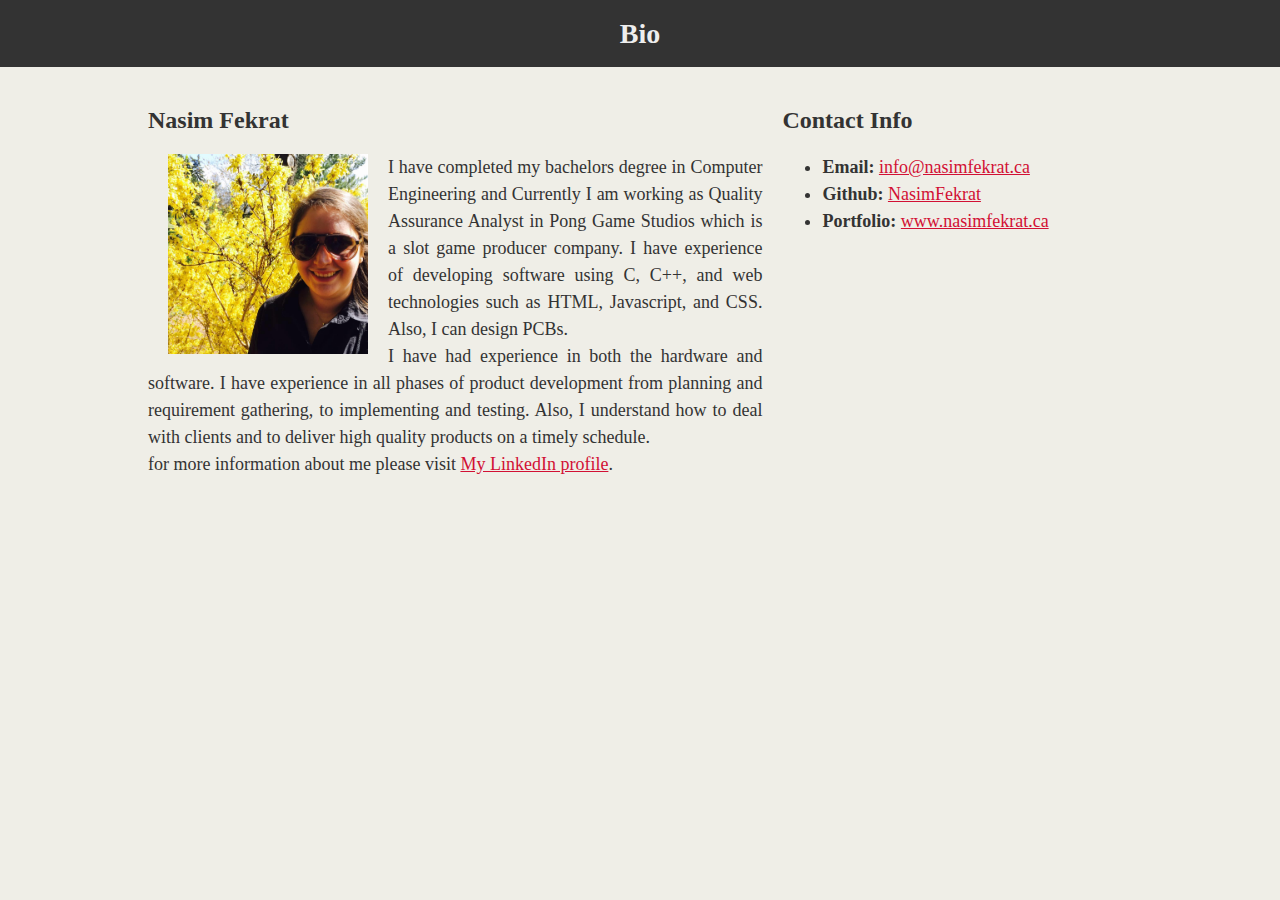
==== index.html @ df6942c9 "Updated URL" ====
<!-- Relative Paths Assignment 1 -->
<!DOCTYPE html>
<html lang="en-us">

<head>
  <meta charset="UTF-8">
  <title>Biography</title>

  <!-- Fill in the href to the CSS such that this HTML file can access the CSS. -->
  <!-- Don't move the HTML or CSS file. Use Relative Linking -->
  <link rel="stylesheet" type="text/css" href="style.css">
</head>

<body>
  <header>
    <h1>Bio</h1>
  </header>

  <div class="container">

    <section id="main-bio">

      <h2>Nasim Fekrat</h2>

      <img id="bio-image" src="Nasim.jpg" alt="Nasim Fekrat">

      <p>
        I have completed my bachelors degree in Computer Engineering and Currently I am working as Quality Assurance Analyst in Pong Game Studios which is a slot game producer company.  I have experience of developing software using C, C++, and web technologies such as HTML, Javascript, and CSS. Also, I can design PCBs.
        <br/>
        I have had experience in both the hardware and software.  I have experience in all phases of product development from planning and requirement gathering, to implementing and testing. Also, I understand how to deal with clients and to deliver high quality products on a timely schedule.
        <br/>
        for more information about me please visit <a href="https://ca.linkedin.com/in/nasim-fekrat ">My LinkedIn profile</a>.
      </p>
    </section>

    <section id="contact-info">
      <h2>Contact Info</h2>
      <ul>
        <li><strong>Email:</strong> <a href="mailto:info@nasimfekrat.ca">info@nasimfekrat.ca</a></li>
        <li><strong>Github:</strong> <a href="https://github.com/NasimFekrat">NasimFekrat</a></li>
        <li><strong>Portfolio:</strong> <a href="http://www.nasimfekrat.ca/">www.nasimfekrat.ca</a></li>
      </ul>
    </section>
  </div>

</body>

</html>
---- style.css ----
/*

Each of these CSS elements is associated with an HTML Element, Class, or ID.
Flip between this CSS file and the HTML to see how things line up.
Experiment with deleting lines of code from the CSS to see how it affects the webpage when you refresh in the browser.

*/

body {
  padding: 0;
  margin: 0;
  font-family: Georgia, "Times New Roman", Times, serif;
  font-size: 18px;
  line-height: 150%;
  color: #333;
  background: #efeee7;
}

header {
  background: #d21034;
}

h1 {
  padding: 20px 0;
  margin: 0;
  margin-bottom: 20px;
  font-size: 28px;
  color: #eee;
  text-align: center;
  background: #333;
}

h2 {
  font-size: 24px;
}

a {
  color: #d21034;
}

a:hover{
  color: #f8eb4c;
}

.container {
  width: 1024px;
  margin: 0 auto;
}
p{
  text-align: justify;
}

#main-bio,
#contact-info,
#bio-image {
  float: left;
  margin-left: 20px;
}

#main-bio {
  width: 60%;
}

#contact-info {
  width: 30%;
}

#bio-image {
  width: 200px;
  height: 200px;
  margin-right: 20px;
}
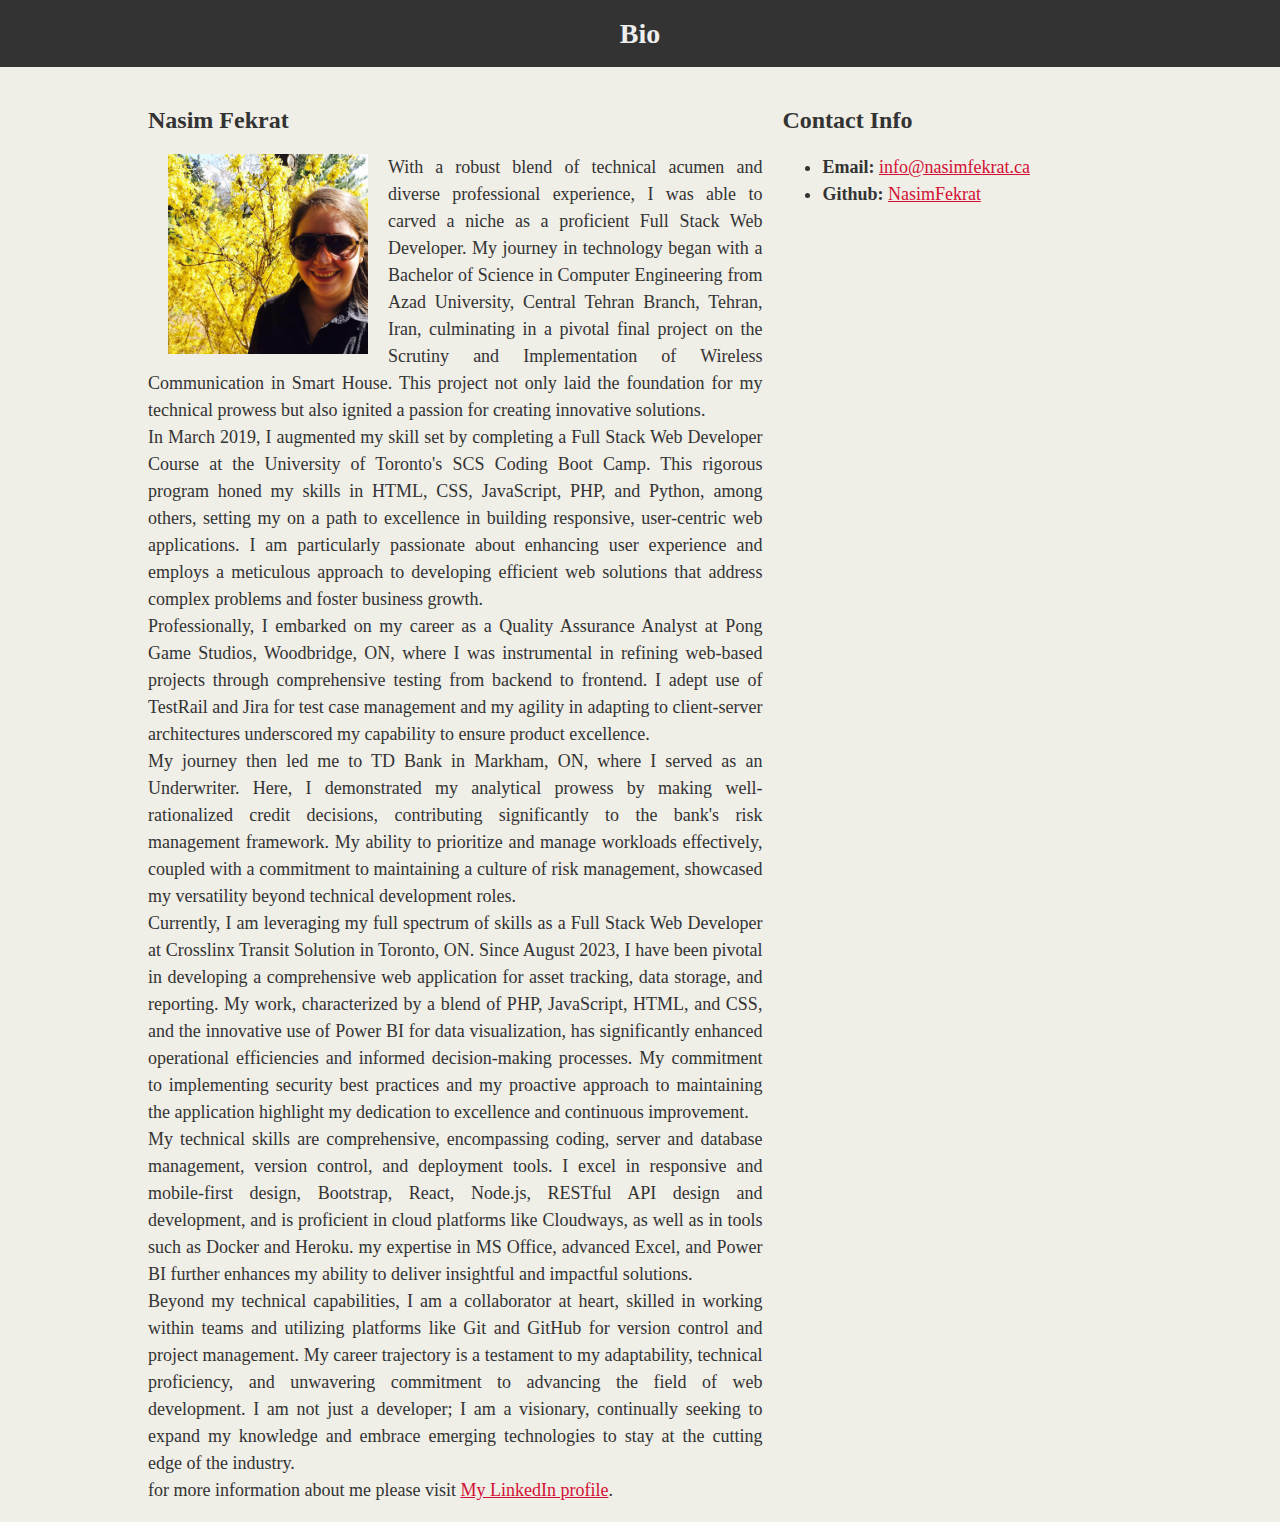
==== commit 729bed56: "Update index.html" ====
--- a/index.html
+++ b/index.html
@@ -25,9 +25,19 @@
       <img id="bio-image" src="Nasim.jpg" alt="Nasim Fekrat">
 
       <p>
-        I have completed my bachelors degree in Computer Engineering and Currently I am working as Quality Assurance Analyst in Pong Game Studios which is a slot game producer company.  I have experience of developing software using C, C++, and web technologies such as HTML, Javascript, and CSS. Also, I can design PCBs.
+        With a robust blend of technical acumen and diverse professional experience, I was able to carved a niche as a proficient Full Stack Web Developer. My journey in technology began with a Bachelor of Science in Computer Engineering from Azad University, Central Tehran Branch, Tehran, Iran, culminating in a pivotal final project on the Scrutiny and Implementation of Wireless Communication in Smart House. This project not only laid the foundation for my technical prowess but also ignited a passion for creating innovative solutions.
         <br/>
-        I have had experience in both the hardware and software.  I have experience in all phases of product development from planning and requirement gathering, to implementing and testing. Also, I understand how to deal with clients and to deliver high quality products on a timely schedule.
+        In March 2019, I augmented my skill set by completing a Full Stack Web Developer Course at the University of Toronto's SCS Coding Boot Camp. This rigorous program honed my skills in HTML, CSS, JavaScript, PHP, and Python, among others, setting my on a path to excellence in building responsive, user-centric web applications. I am particularly passionate about enhancing user experience and employs a meticulous approach to developing efficient web solutions that address complex problems and foster business growth.
+        <br/>
+        Professionally, I embarked on my career as a Quality Assurance Analyst at Pong Game Studios, Woodbridge, ON, where I was instrumental in refining web-based projects through comprehensive testing from backend to frontend. I adept use of TestRail and Jira for test case management and my agility in adapting to client-server architectures underscored my capability to ensure product excellence.
+        <br/>
+        My journey then led me to TD Bank in Markham, ON, where I served as an Underwriter. Here, I demonstrated my analytical prowess by making well-rationalized credit decisions, contributing significantly to the bank's risk management framework. My ability to prioritize and manage workloads effectively, coupled with a commitment to maintaining a culture of risk management, showcased my versatility beyond technical development roles.
+        <br/>
+        Currently, I am leveraging my full spectrum of skills as a Full Stack Web Developer at Crosslinx Transit Solution in Toronto, ON. Since August 2023, I have been pivotal in developing a comprehensive web application for asset tracking, data storage, and reporting. My work, characterized by a blend of PHP, JavaScript, HTML, and CSS, and the innovative use of Power BI for data visualization, has significantly enhanced operational efficiencies and informed decision-making processes. My commitment to implementing security best practices and my proactive approach to maintaining the application highlight my dedication to excellence and continuous improvement.
+        <br/>
+        My technical skills are comprehensive, encompassing coding, server and database management, version control, and deployment tools. I excel in responsive and mobile-first design, Bootstrap, React, Node.js, RESTful API design and development, and is proficient in cloud platforms like Cloudways, as well as in tools such as Docker and Heroku. my expertise in MS Office, advanced Excel, and Power BI further enhances my ability to deliver insightful and impactful solutions.
+        <br/>
+        Beyond my technical capabilities, I am a collaborator at heart, skilled in working within teams and utilizing platforms like Git and GitHub for version control and project management. My career trajectory is a testament to my adaptability, technical proficiency, and unwavering commitment to advancing the field of web development. I am not just a developer; I am a visionary, continually seeking to expand my knowledge and embrace emerging technologies to stay at the cutting edge of the industry.
         <br/>
         for more information about me please visit <a href="https://ca.linkedin.com/in/nasim-fekrat ">My LinkedIn profile</a>.
       </p>
@@ -38,11 +48,10 @@
       <ul>
         <li><strong>Email:</strong> <a href="mailto:info@nasimfekrat.ca">info@nasimfekrat.ca</a></li>
         <li><strong>Github:</strong> <a href="https://github.com/NasimFekrat">NasimFekrat</a></li>
-        <li><strong>Portfolio:</strong> <a href="http://www.nasimfekrat.ca/">www.nasimfekrat.ca</a></li>
       </ul>
     </section>
   </div>
 
 </body>
 
-</html>+</html>
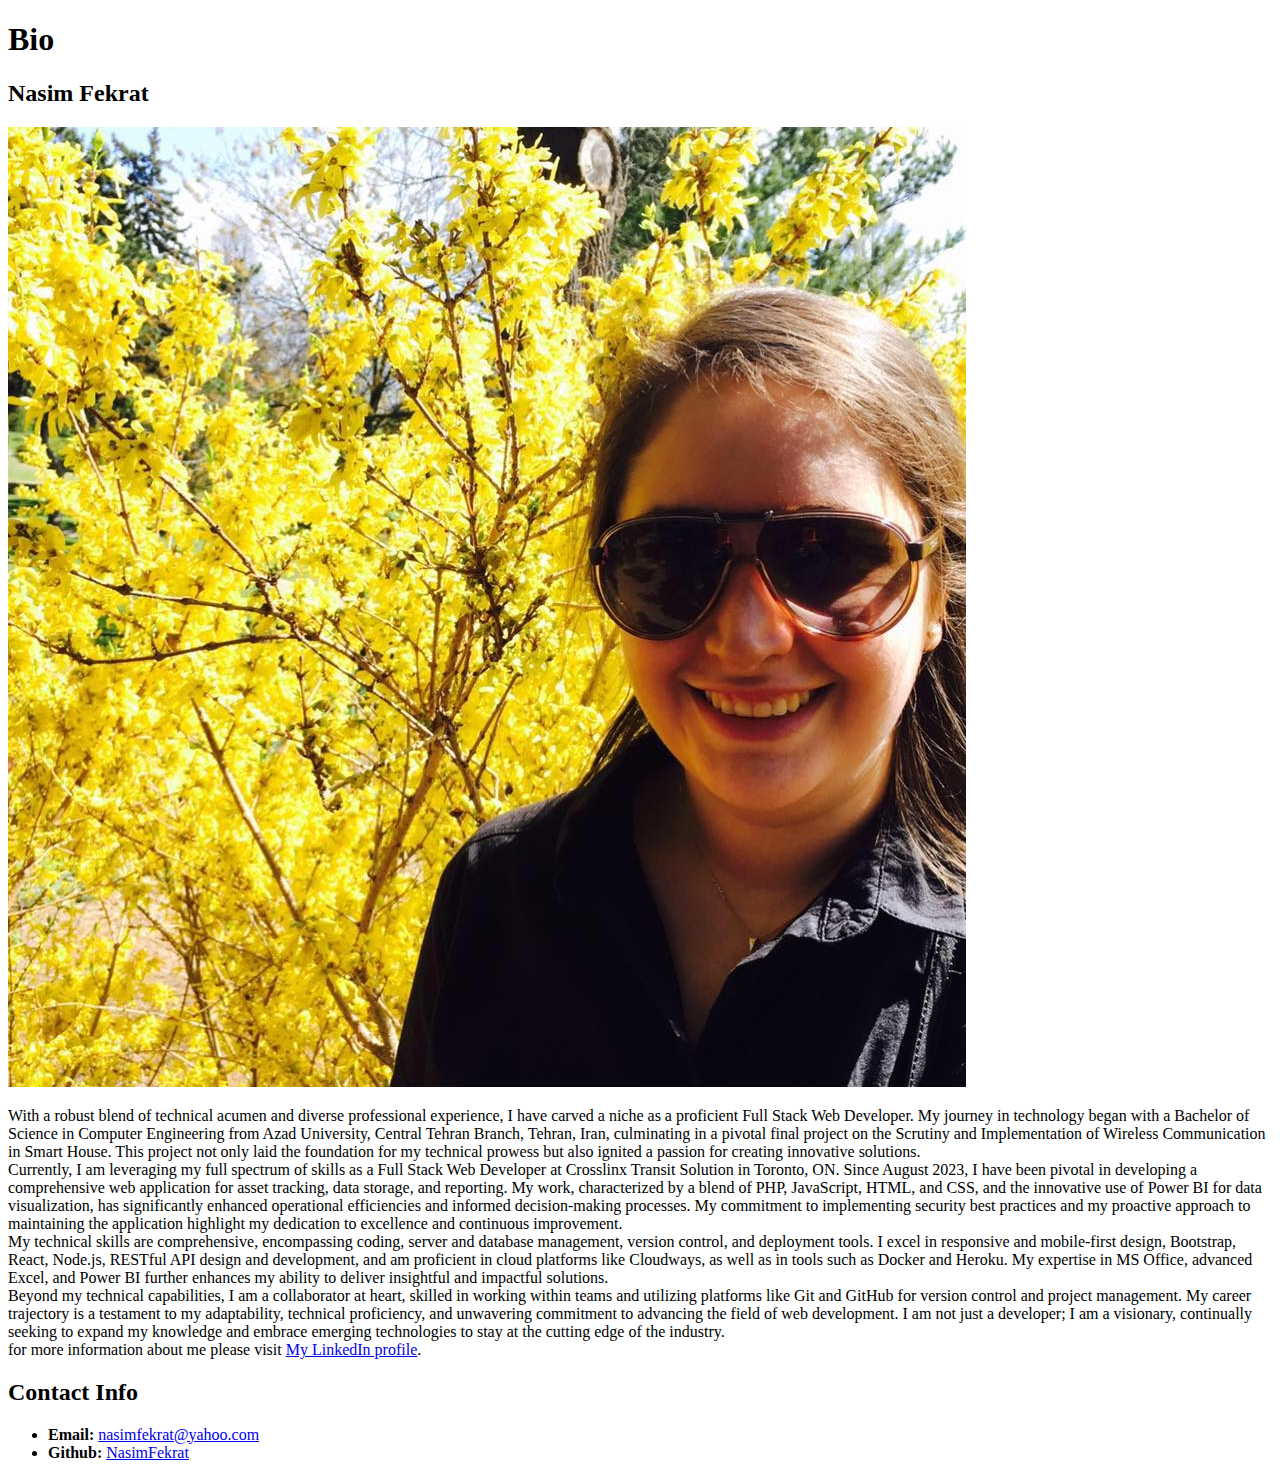
==== commit 5272287b: "Update" ====
--- a/index.html
+++ b/index.html
@@ -1,14 +1,11 @@
-<!-- Relative Paths Assignment 1 -->
 <!DOCTYPE html>
 <html lang="en-us">
 
 <head>
   <meta charset="UTF-8">
-  <title>Biography</title>
-
-  <!-- Fill in the href to the CSS such that this HTML file can access the CSS. -->
-  <!-- Don't move the HTML or CSS file. Use Relative Linking -->
-  <link rel="stylesheet" type="text/css" href="style.css">
+  <meta name="viewport" content="width=device-width, initial-scale=1.0">
+  <title>Nasim Fekrat Portfolio</title>
+  <link rel="stylesheet" type="text/css" href="styles.css">
 </head>
 
 <body>
@@ -25,28 +22,41 @@
       <img id="bio-image" src="Nasim.jpg" alt="Nasim Fekrat">
 
       <p>
-        With a robust blend of technical acumen and diverse professional experience, I was able to carved a niche as a proficient Full Stack Web Developer. My journey in technology began with a Bachelor of Science in Computer Engineering from Azad University, Central Tehran Branch, Tehran, Iran, culminating in a pivotal final project on the Scrutiny and Implementation of Wireless Communication in Smart House. This project not only laid the foundation for my technical prowess but also ignited a passion for creating innovative solutions.
-        <br/>
-        In March 2019, I augmented my skill set by completing a Full Stack Web Developer Course at the University of Toronto's SCS Coding Boot Camp. This rigorous program honed my skills in HTML, CSS, JavaScript, PHP, and Python, among others, setting my on a path to excellence in building responsive, user-centric web applications. I am particularly passionate about enhancing user experience and employs a meticulous approach to developing efficient web solutions that address complex problems and foster business growth.
-        <br/>
-        Professionally, I embarked on my career as a Quality Assurance Analyst at Pong Game Studios, Woodbridge, ON, where I was instrumental in refining web-based projects through comprehensive testing from backend to frontend. I adept use of TestRail and Jira for test case management and my agility in adapting to client-server architectures underscored my capability to ensure product excellence.
-        <br/>
-        My journey then led me to TD Bank in Markham, ON, where I served as an Underwriter. Here, I demonstrated my analytical prowess by making well-rationalized credit decisions, contributing significantly to the bank's risk management framework. My ability to prioritize and manage workloads effectively, coupled with a commitment to maintaining a culture of risk management, showcased my versatility beyond technical development roles.
-        <br/>
-        Currently, I am leveraging my full spectrum of skills as a Full Stack Web Developer at Crosslinx Transit Solution in Toronto, ON. Since August 2023, I have been pivotal in developing a comprehensive web application for asset tracking, data storage, and reporting. My work, characterized by a blend of PHP, JavaScript, HTML, and CSS, and the innovative use of Power BI for data visualization, has significantly enhanced operational efficiencies and informed decision-making processes. My commitment to implementing security best practices and my proactive approach to maintaining the application highlight my dedication to excellence and continuous improvement.
-        <br/>
-        My technical skills are comprehensive, encompassing coding, server and database management, version control, and deployment tools. I excel in responsive and mobile-first design, Bootstrap, React, Node.js, RESTful API design and development, and is proficient in cloud platforms like Cloudways, as well as in tools such as Docker and Heroku. my expertise in MS Office, advanced Excel, and Power BI further enhances my ability to deliver insightful and impactful solutions.
-        <br/>
-        Beyond my technical capabilities, I am a collaborator at heart, skilled in working within teams and utilizing platforms like Git and GitHub for version control and project management. My career trajectory is a testament to my adaptability, technical proficiency, and unwavering commitment to advancing the field of web development. I am not just a developer; I am a visionary, continually seeking to expand my knowledge and embrace emerging technologies to stay at the cutting edge of the industry.
-        <br/>
-        for more information about me please visit <a href="https://ca.linkedin.com/in/nasim-fekrat ">My LinkedIn profile</a>.
+        With a robust blend of technical acumen and diverse professional experience, I have carved a niche as a
+        proficient Full Stack Web Developer. My journey in technology began with a Bachelor of Science in Computer
+        Engineering from Azad University, Central Tehran Branch, Tehran, Iran, culminating in a pivotal final project on
+        the Scrutiny and Implementation of Wireless Communication in Smart House. This project not only laid the
+        foundation for my technical prowess but also ignited a passion for creating innovative solutions.
+        <br />
+        Currently, I am leveraging my full spectrum of skills as a Full Stack Web Developer at Crosslinx Transit
+        Solution in Toronto, ON. Since August 2023, I have been pivotal in developing a comprehensive web application
+        for asset tracking, data storage, and reporting. My work, characterized by a blend of PHP, JavaScript, HTML, and
+        CSS, and the innovative use of Power BI for data visualization, has significantly enhanced operational
+        efficiencies and informed decision-making processes. My commitment to implementing security best practices and
+        my proactive approach to maintaining the application highlight my dedication to excellence and continuous
+        improvement.
+        <br />
+        My technical skills are comprehensive, encompassing coding, server and database management, version control, and
+        deployment tools. I excel in responsive and mobile-first design, Bootstrap, React, Node.js, RESTful API design
+        and development, and am proficient in cloud platforms like Cloudways, as well as in tools such as Docker and
+        Heroku. My expertise in MS Office, advanced Excel, and Power BI further enhances my ability to deliver
+        insightful and impactful solutions.
+        <br />
+        Beyond my technical capabilities, I am a collaborator at heart, skilled in working within teams and utilizing
+        platforms like Git and GitHub for version control and project management. My career trajectory is a testament to
+        my adaptability, technical proficiency, and unwavering commitment to advancing the field of web development. I
+        am not just a developer; I am a visionary, continually seeking to expand my knowledge and embrace emerging
+        technologies to stay at the cutting edge of the industry.
+        <br />
+        for more information about me please visit <a href="https://ca.linkedin.com/in/nasim-fekrat ">My LinkedIn
+          profile</a>.
       </p>
     </section>
 
     <section id="contact-info">
       <h2>Contact Info</h2>
       <ul>
-        <li><strong>Email:</strong> <a href="mailto:info@nasimfekrat.ca">info@nasimfekrat.ca</a></li>
+        <li><strong>Email:</strong> <a href="mailto:nasimfekrat@yahoo.com">nasimfekrat@yahoo.com</a></li>
         <li><strong>Github:</strong> <a href="https://github.com/NasimFekrat">NasimFekrat</a></li>
       </ul>
     </section>
@@ -54,4 +64,4 @@
 
 </body>
 
-</html>
+</html>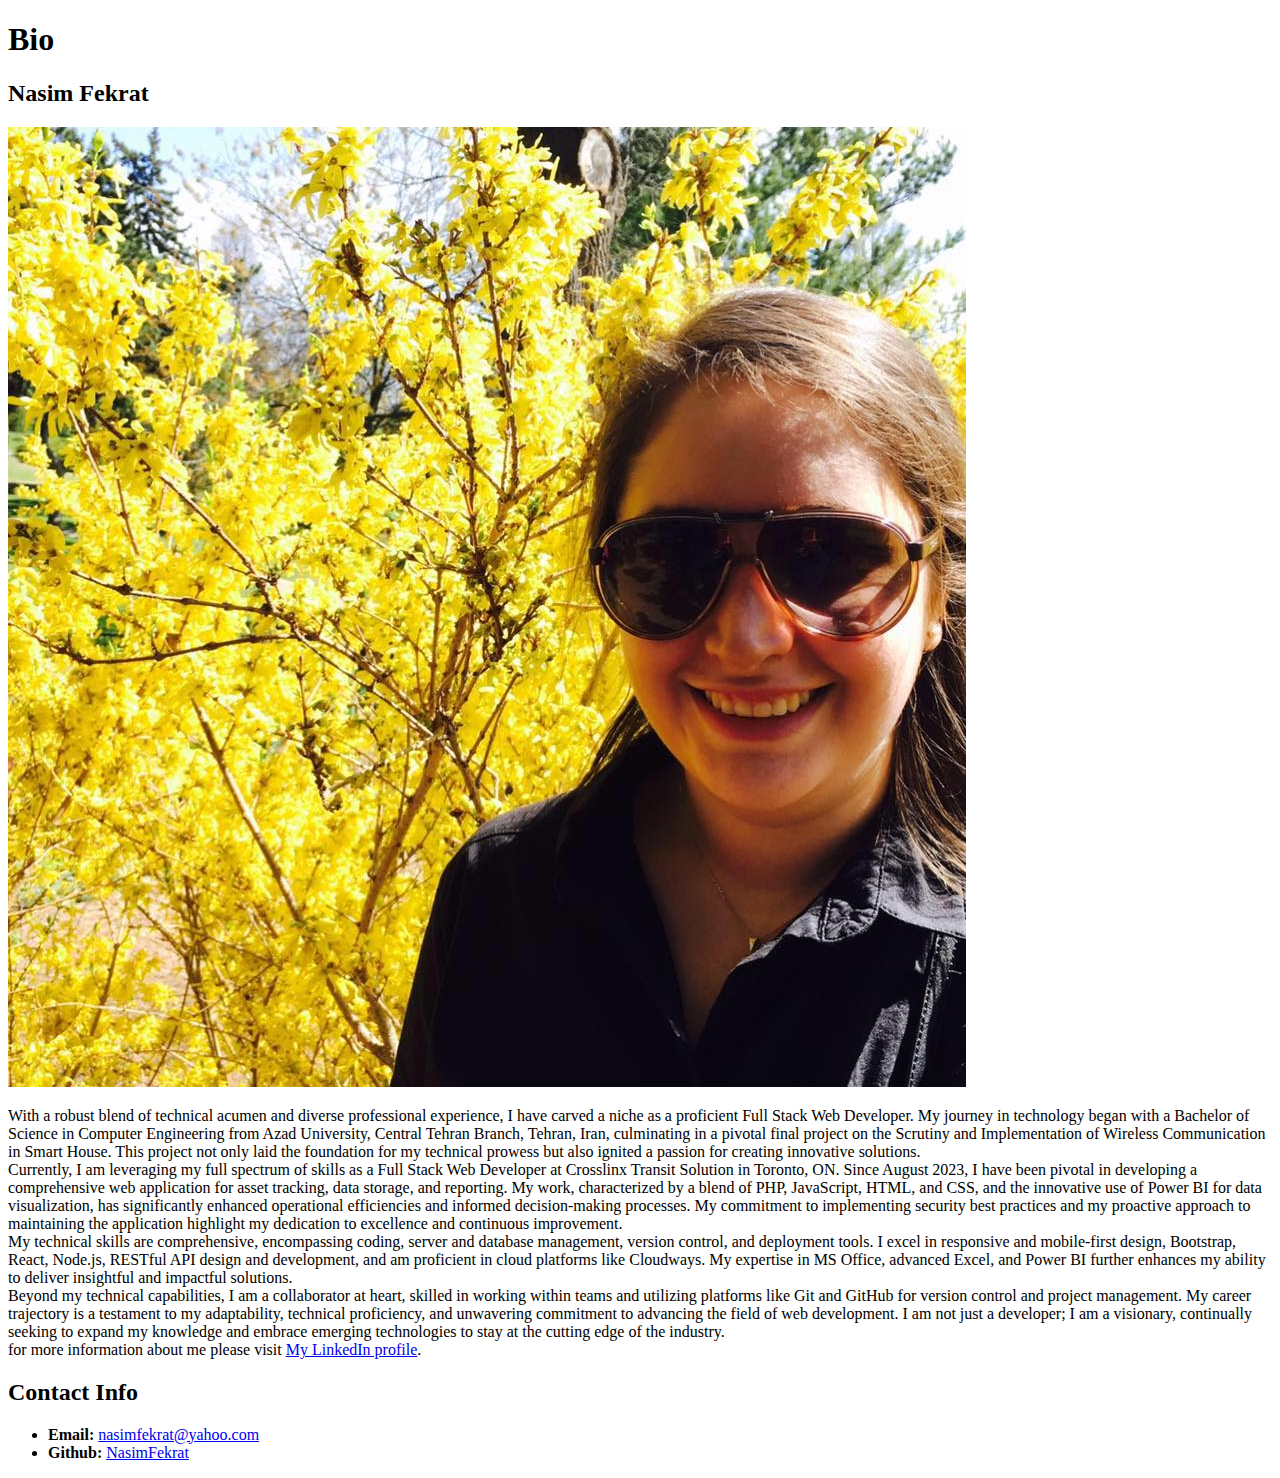
==== commit c1dfcbfe: "Update index.html" ====
--- a/index.html
+++ b/index.html
@@ -38,8 +38,8 @@
         <br />
         My technical skills are comprehensive, encompassing coding, server and database management, version control, and
         deployment tools. I excel in responsive and mobile-first design, Bootstrap, React, Node.js, RESTful API design
-        and development, and am proficient in cloud platforms like Cloudways, as well as in tools such as Docker and
-        Heroku. My expertise in MS Office, advanced Excel, and Power BI further enhances my ability to deliver
+        and development, and am proficient in cloud platforms like Cloudways. My expertise in MS Office, advanced Excel,
+        and Power BI further enhances my ability to deliver
         insightful and impactful solutions.
         <br />
         Beyond my technical capabilities, I am a collaborator at heart, skilled in working within teams and utilizing
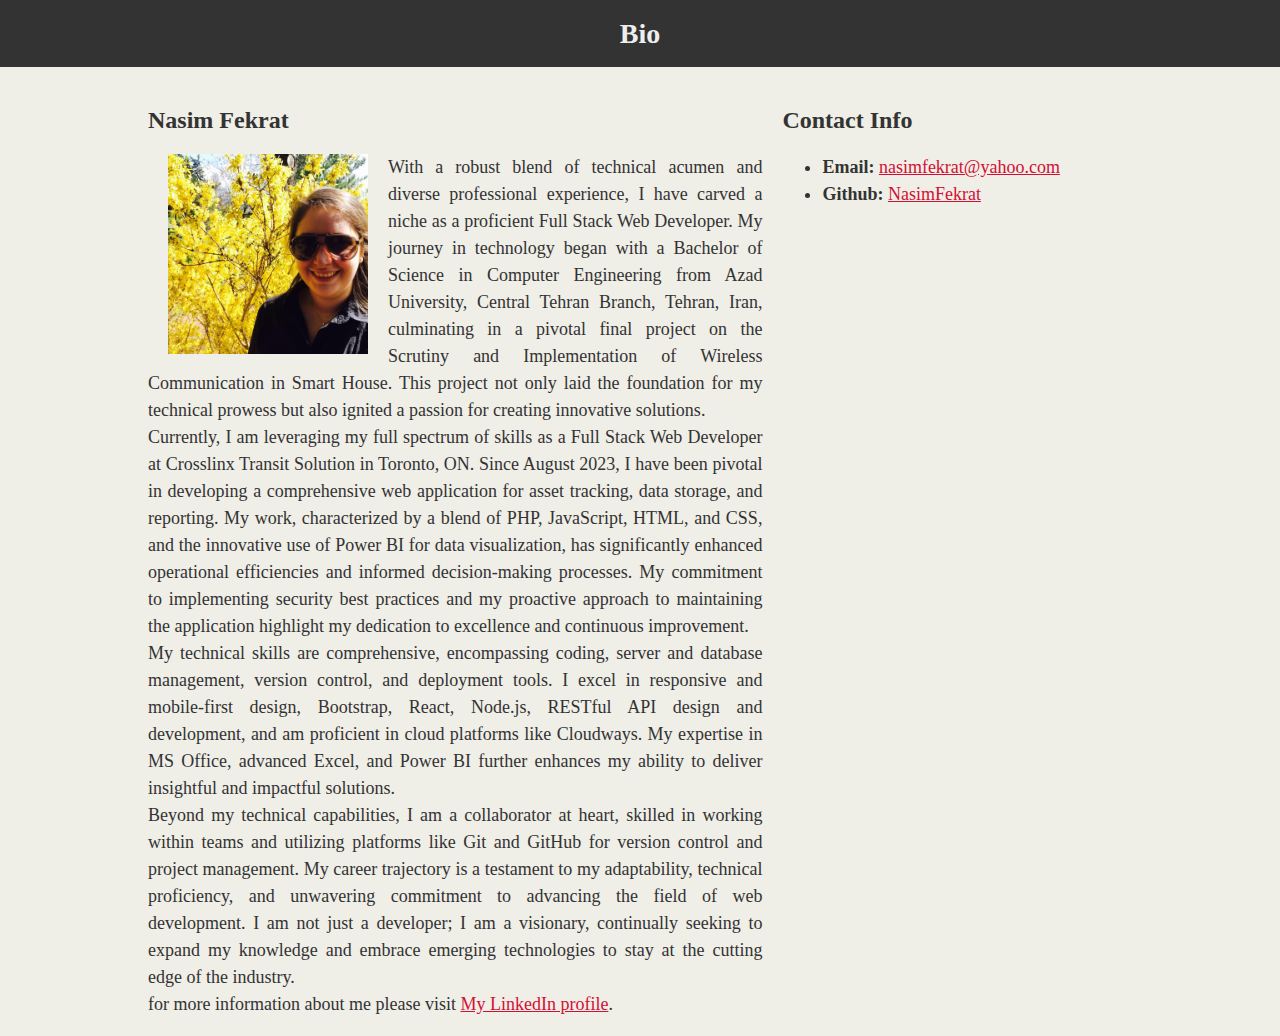
==== commit 47ad1a6c: "Completed!" ====
--- a/index.html
+++ b/index.html
@@ -5,7 +5,7 @@
   <meta charset="UTF-8">
   <meta name="viewport" content="width=device-width, initial-scale=1.0">
   <title>Nasim Fekrat Portfolio</title>
-  <link rel="stylesheet" type="text/css" href="styles.css">
+  <link rel="stylesheet" type="text/css" href="style.css">
 </head>
 
 <body>
--- a/style.css
+++ b/style.css
@@ -0,0 +1,72 @@
+/*
+
+Each of these CSS elements is associated with an HTML Element, Class, or ID.
+Flip between this CSS file and the HTML to see how things line up.
+Experiment with deleting lines of code from the CSS to see how it affects the webpage when you refresh in the browser.
+
+*/
+
+body {
+  padding: 0;
+  margin: 0;
+  font-family: Georgia, "Times New Roman", Times, serif;
+  font-size: 18px;
+  line-height: 150%;
+  color: #333;
+  background: #efeee7;
+}
+
+header {
+  background: #d21034;
+}
+
+h1 {
+  padding: 20px 0;
+  margin: 0;
+  margin-bottom: 20px;
+  font-size: 28px;
+  color: #eee;
+  text-align: center;
+  background: #333;
+}
+
+h2 {
+  font-size: 24px;
+}
+
+a {
+  color: #d21034;
+}
+
+a:hover{
+  color: #f8eb4c;
+}
+
+.container {
+  width: 1024px;
+  margin: 0 auto;
+}
+p{
+  text-align: justify;
+}
+
+#main-bio,
+#contact-info,
+#bio-image {
+  float: left;
+  margin-left: 20px;
+}
+
+#main-bio {
+  width: 60%;
+}
+
+#contact-info {
+  width: 30%;
+}
+
+#bio-image {
+  width: 200px;
+  height: 200px;
+  margin-right: 20px;
+}
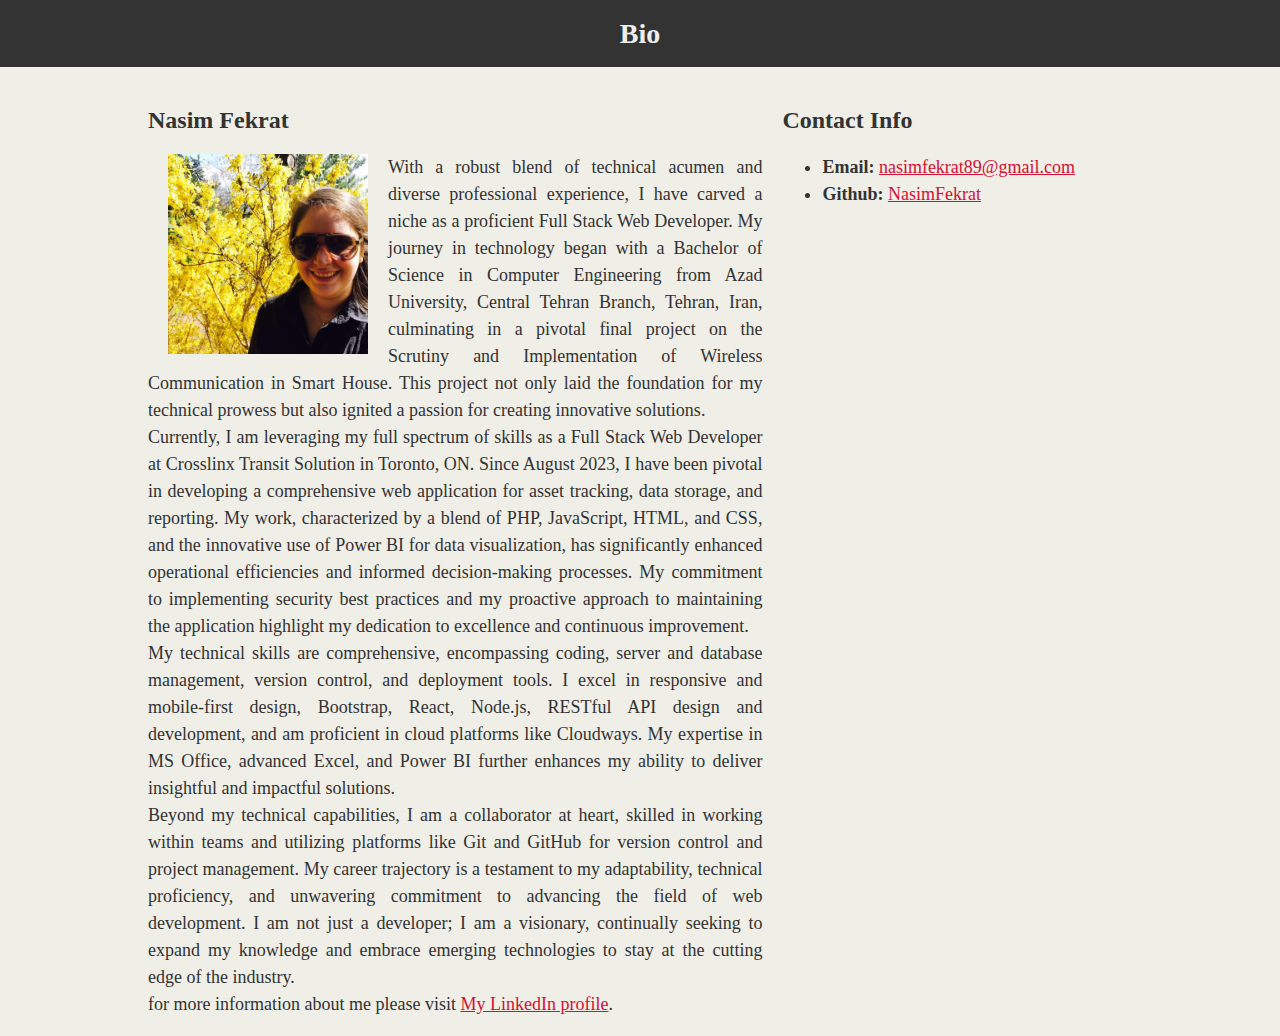
==== commit e1cb47f0: "Update index.html" ====
--- a/index.html
+++ b/index.html
@@ -56,7 +56,7 @@
     <section id="contact-info">
       <h2>Contact Info</h2>
       <ul>
-        <li><strong>Email:</strong> <a href="mailto:nasimfekrat@yahoo.com">nasimfekrat@yahoo.com</a></li>
+        <li><strong>Email:</strong> <a href="mailto:nasimfekrat89@gmail.com">nasimfekrat89@gmail.com</a></li>
         <li><strong>Github:</strong> <a href="https://github.com/NasimFekrat">NasimFekrat</a></li>
       </ul>
     </section>
